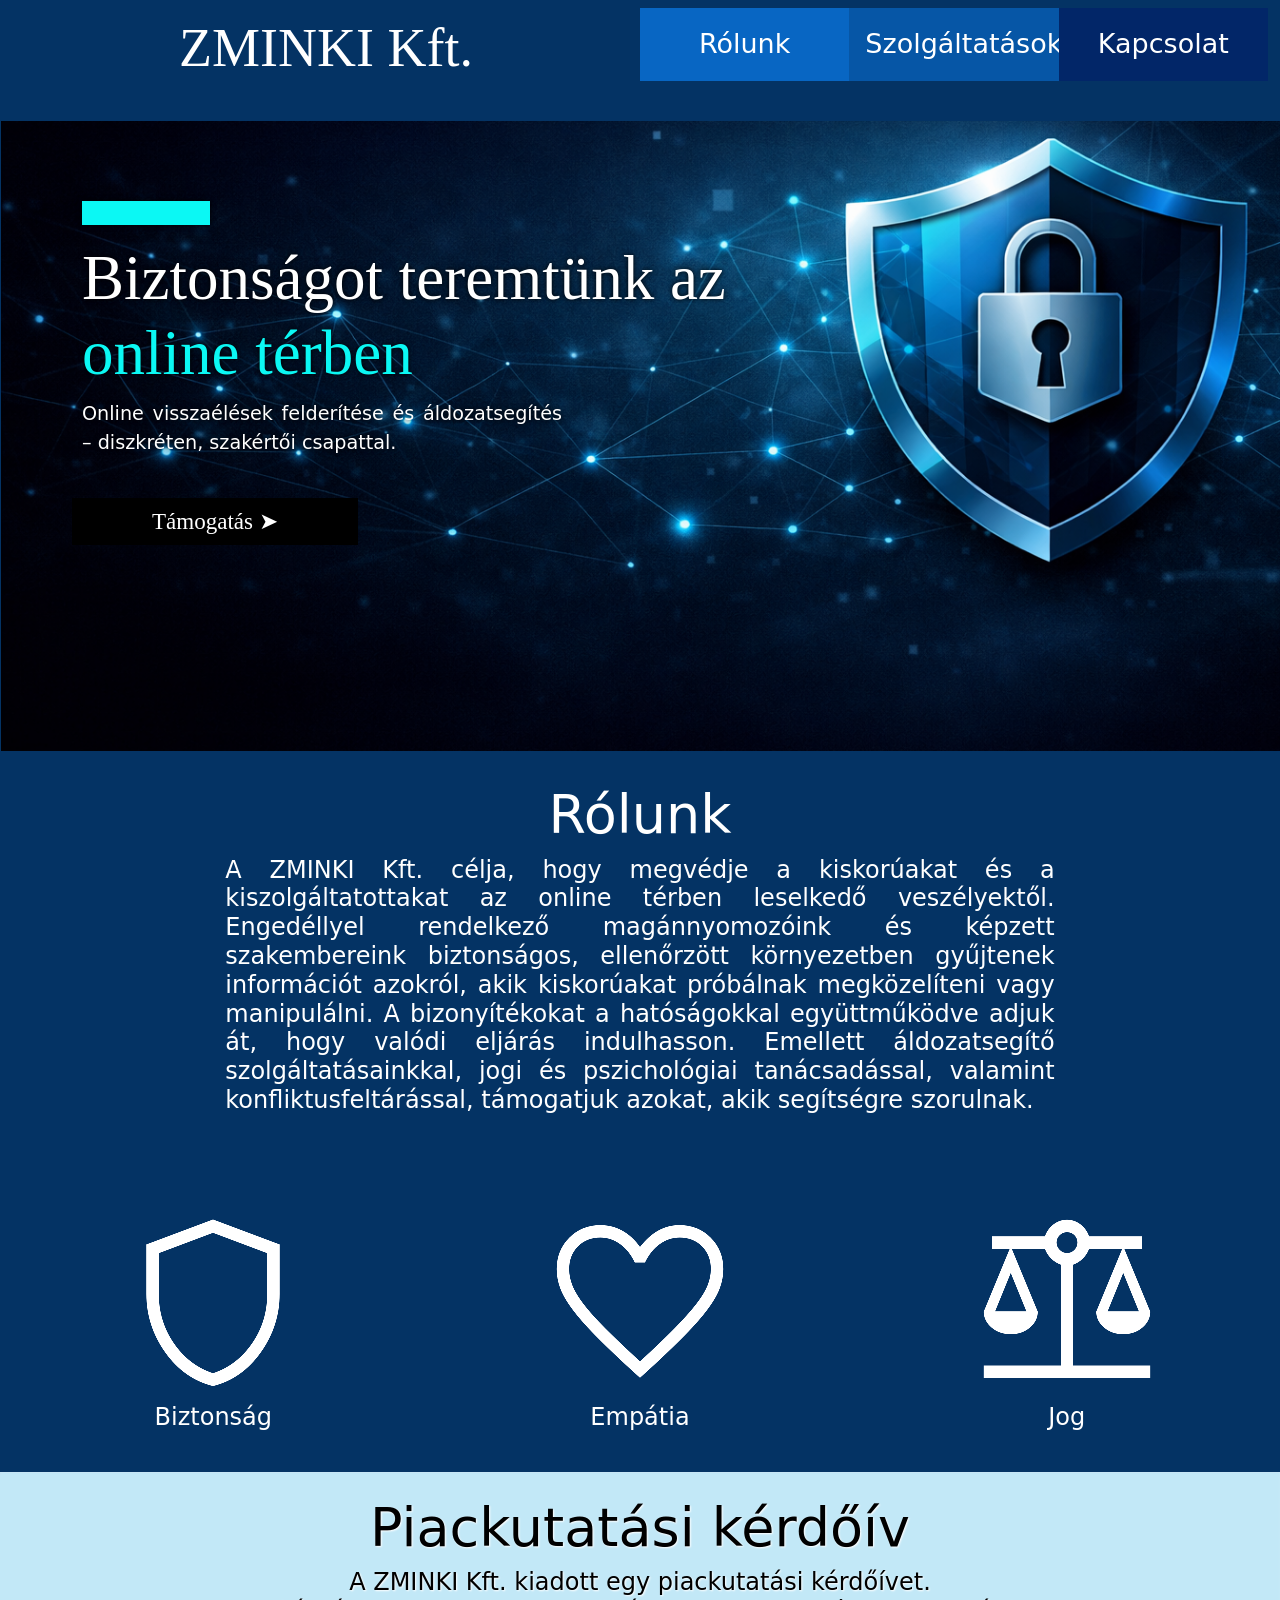
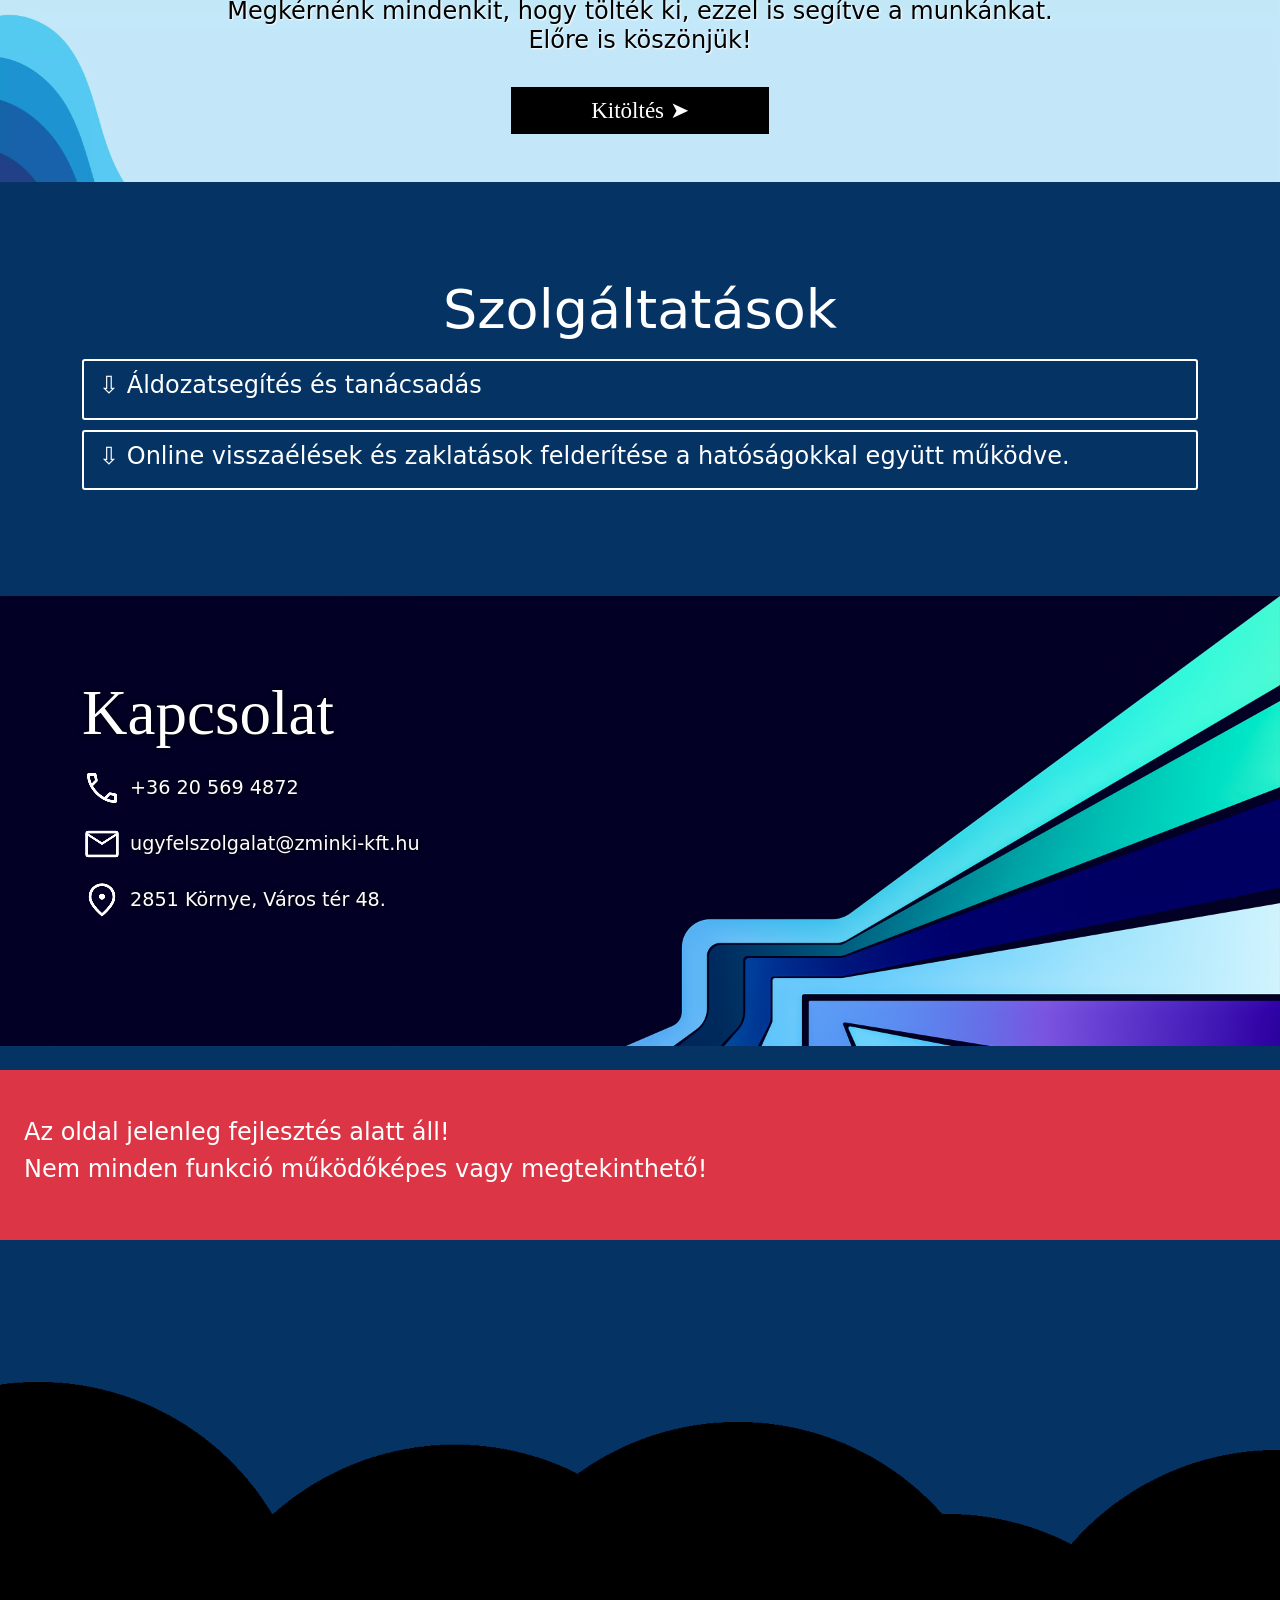
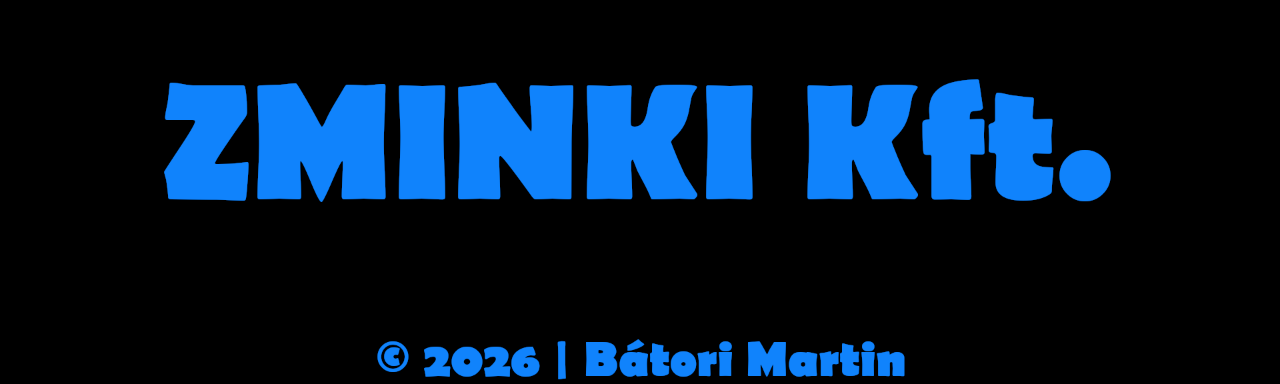
==== index.html @ 5c05c4fd "Add files via upload" ====
<!DOCTYPE html>
<html lang="hu">
<head>
    <meta charset="UTF-8">
    <meta name="viewport" content="width=device-width, initial-scale=1.0">
    <title>Főoldal - Zminki Kft.</title>
    <link href="https://cdn.jsdelivr.net/npm/bootstrap@5.3.8/dist/css/bootstrap.min.css" rel="stylesheet" integrity="sha384-sRIl4kxILFvY47J16cr9ZwB07vP4J8+LH7qKQnuqkuIAvNWLzeN8tE5YBujZqJLB" crossorigin="anonymous">
    <link rel="stylesheet" href="css/style.css">
</head>
<body>
    
    <section class="nav">
        <div class="row container-fluid row1">
            <div class="col-md-6 logo mt-3"><h3>ZMINKI Kft.</h3> </div>
            <div class="col-md-2 menu" style="background-color: rgb(8, 102, 195); color: white;"><a href="#rolunk">Rólunk</a></div>
            <div class="col-md-2 menu" style="background-color: rgb(6, 86, 166); color: white;"><a href="#szolgaltatasok">Szolgáltatások</a></div>
            <div class="col-md-2 menu" style="background-color: rgb(2, 38, 104); color: white;"><a href="#kapcsolat">Kapcsolat</a></div>
        </div>
    </section>

    <header>
        <div class="container">
            <h1><p class="vonal"></p>Biztonságot teremtünk az<br><span class="kiemelt">online térben</span></h1>
            <p>Online visszaélések felderítése és áldozatsegítés – diszkréten, szakértői csapattal.</p>
        </div>
        <a href="https://www.paypal.com/paypalme/batorimartin" target="_blank" class="ms-5">
        <button>Támogatás ➤</button></a>

    </header>

    <main>
        <section class="container-fluid rolunk" id="rolunk">
            <h3>Rólunk</h3>
            <div class="row">
                <div class="col-md-2"></div>
                <div class="col-md-8">
                    <h4>A ZMINKI Kft. célja, hogy megvédje a kiskorúakat és a kiszolgáltatottakat az online térben leselkedő veszélyektől. Engedéllyel rendelkező magánnyomozóink és képzett szakembereink biztonságos, ellenőrzött környezetben gyűjtenek információt azokról, akik kiskorúakat próbálnak megközelíteni vagy manipulálni. A bizonyítékokat a hatóságokkal együttműködve adjuk át, hogy valódi eljárás indulhasson. Emellett áldozatsegítő szolgáltatásainkkal, jogi és pszichológiai tanácsadással, valamint konfliktusfeltárással, támogatjuk azokat, akik segítségre szorulnak.</h4>
                </div>
                <div class="col-md-2"></div>
            </div>   
            <div class="row mt-5">
                <div class="col-md-4">
                    <img src="pictures/shield_200dp_FFFFFF_FILL0_wght400_GRAD0_opsz48.png" alt=""><br><h4 class="text-center">Biztonság</h4>
                </div>
                <div class="col-md-4">
                    <img src="pictures/favorite_200dp_FFFFFF_FILL0_wght400_GRAD0_opsz48.png"><br><h4 class="text-center">Empátia</h4>
                </div>
                <div class="col-md-4">
                    <img src="pictures/balance_200dp_FFFFFF_FILL0_wght400_GRAD0_opsz48.png"><br><h4 class="text-center">Jog</h4>
                </div>
            </div>      
        </section>

        <section id="piackutatas" class="py-4 text-center">
            <h3 style="color: black; text-shadow: 1px 1px 2px white;">Piackutatási kérdőív</h3>
            <h4 class="text-center" style="color: black; text-shadow: 1px 1px 2px white;">A ZMINKI Kft. kiadott egy piackutatási kérdőívet. <br>
                Megkérnénk mindenkit, hogy tölték ki, ezzel is segítve a munkánkat. <br>
                Előre is köszönjük!</h4>
                <a href="kerdoiv.html"><button>Kitöltés ➤</button></a>
        </section>

        <section class="container-fluid py-5 my-5" id="szolgaltatasok">
           <h3>Szolgáltatások</h3>             
            <div>
                <div class="container mt-3">
                    <details>
                        <summary><h4>⇩ Áldozatsegítés és tanácsadás</h4></summary>
                        <p style="max-width: 2000px;">- Pszichológiai és jogi tanácsadás: Az ügyfelek kedvezményes áron juthatnak hozzá jogi és pszichoógiai segítséghez, amelyet szakképzett munkatársain végeznek. <br> - Konfliktusfeltárás családi vagy párkapcsolati helyzetekben: Az ügyfelek próbára tehetik szerettüket képzett magánnyomozók és színészek segítségével.</p>
                    </details>
                </div>
                <div class="container">
                    <details>
                        <summary><h4>⇩ Online visszaélések és zaklatások felderítése a hatóságokkal együtt működve.</h4></summary>
                        <p style="max-width: 10000px;">- A cég magánnyomozói engedéllyel rendelkező személyeket alkalmaz, akik a rendőrséggel működnek együtt és információkat gyűjtenek, olyan személyekről, akik kiskorúak tulajdonában lévőnek tűnő közösségi média profilokkal próbálnak kapcsolatba lépni, azzal a céllal, hogy a kiskorúakat bármilyen módon kizsákmányolják. <br> - A kiskorúakra potenciálisan veszélyt jelentő személyekkel, képzett felnőtt munkatársak kommunikálnak. Munkatársaink fiatalos megjelenésük és színészi képességük igénybevételével, biztonságos és ellenőrzött környezetben gyűjtenek adatokat. Amennyiben a hatóság számára releváns bizonyítékokat és azonosításra alkalmas információkat gyűjtenek össze hivatalos rendőrségi eljárást kezdeményeznek. </p>
                    </details>
                </div>
            </div>
        </section>

        <section id="kapcsolat">
            <div class="container">
                <h1>Kapcsolat</h1>
                <p></p>
                <p><img src="pictures/call_40dp_FFFFFF_FILL0_wght400_GRAD0_opsz40.png" class="me-2">+36 20 569 4872</p>
                <p><img src="pictures/mail_40dp_FFFFFF_FILL0_wght400_GRAD0_opsz40.png" class="me-2">ugyfelszolgalat@zminki-kft.hu</p>
                <p><img src="pictures/location_on_40dp_FFFFFF_FILL0_wght400_GRAD0_opsz40.png" class="me-2">2851 Környe, Város tér 48.</p>
            </div>
        </section>

        <section class="bg-danger py-5 px-4 my-4">
            <h4>Az oldal jelenleg fejlesztés alatt áll!</h4>
            <h4>Nem minden funkció működőképes vagy megtekinthető!</h4>
        </section>
    </main>

    <footer>
        <img src="pictures/footer.png" class="w-100">
    </footer>

</body>
</html>
---- css/style.css ----
body {
    margin: auto;
    width: 100%;
    background-color: #043364;
    font-size: larger;
}

header {
    background-image: url(../pictures/header.png);
    background-repeat: no-repeat;
    background-size: cover;
    min-height: 70vh;
}

h1 {
    font-family: fantasy;
    font-size: 7vh;
    color: white;
    text-shadow: 0 0 5px black;
    padding-top: 5rem;  
    text-align: left;
}

.kiemelt {
    color: rgb(11, 248, 244);
    text-shadow: 0 0 5px black;
}

.vonal {
    border-bottom: 1.5rem solid rgb(11, 248, 244);
    color: rgb(11, 248, 244);
    width: 8rem;
    box-shadow: 0 0 5px black;
}

p {
    color: white;
    font: 2vh;
    max-width: 30rem;
    width: 100%;
    text-shadow: 0 0 5px black;
    text-align: justify;
}

.row1 {
    font-size: 3vh;
    height: auto;
    padding-top: 0;
    background-color: #043364;
}

.logo {
    text-align: left;
    font-family: fantasy;
    align-items: center;
}

h3 {
    font-size: 6vh;
    color: white;
    text-align: center;
}

.row {
    padding-bottom: 2rem;
}

.menu {
    padding: 1rem;
    min-width: 160px;
    margin: auto;
}

.nav {
    width: 100%;
    display: flex;
    text-align: center;
    align-items: center;
    justify-content: center;
}

.menu:hover {
    font-weight: bold;
    transition: 1s;
}

.rolunk {
    margin-top: 2rem;
    text-align: center;
}

h4 {
    color: white;
    text-align: justify;
}

a {
    text-decoration: none;
    color: white;
    min-width: 160px;
}

details {
  padding: 10px 15px;
  border-radius: 3px;
  margin-bottom: 10px;
  color: white;
  border: 2px solid white;
}

summary {
  cursor: pointer;
  font-size: 1.1rem;
  display: flex;
  text-align: center;
}

#kapcsolat {
    background-image: url(../pictures/kapcsolat.jpg);
    background-repeat: no-repeat;
    background-size: cover;
    min-height: 50vh;
}

button {
    font-family: fantasy;
    padding: 0.4rem;
    border: none;
    color: white;
    background-color: black;
    font-size: larger;
    margin: 1.5rem;
    padding-left: 5rem;
    padding-right: 5rem;
}

button:hover {
    transition: 1s;
    color: rgb(11, 248, 244);
}

#piackutatas {
    background-image: url(../pictures/piackutatas.webp);
    background-repeat: no-repeat;
    background-size: cover;
    min-height: 30vh;
}
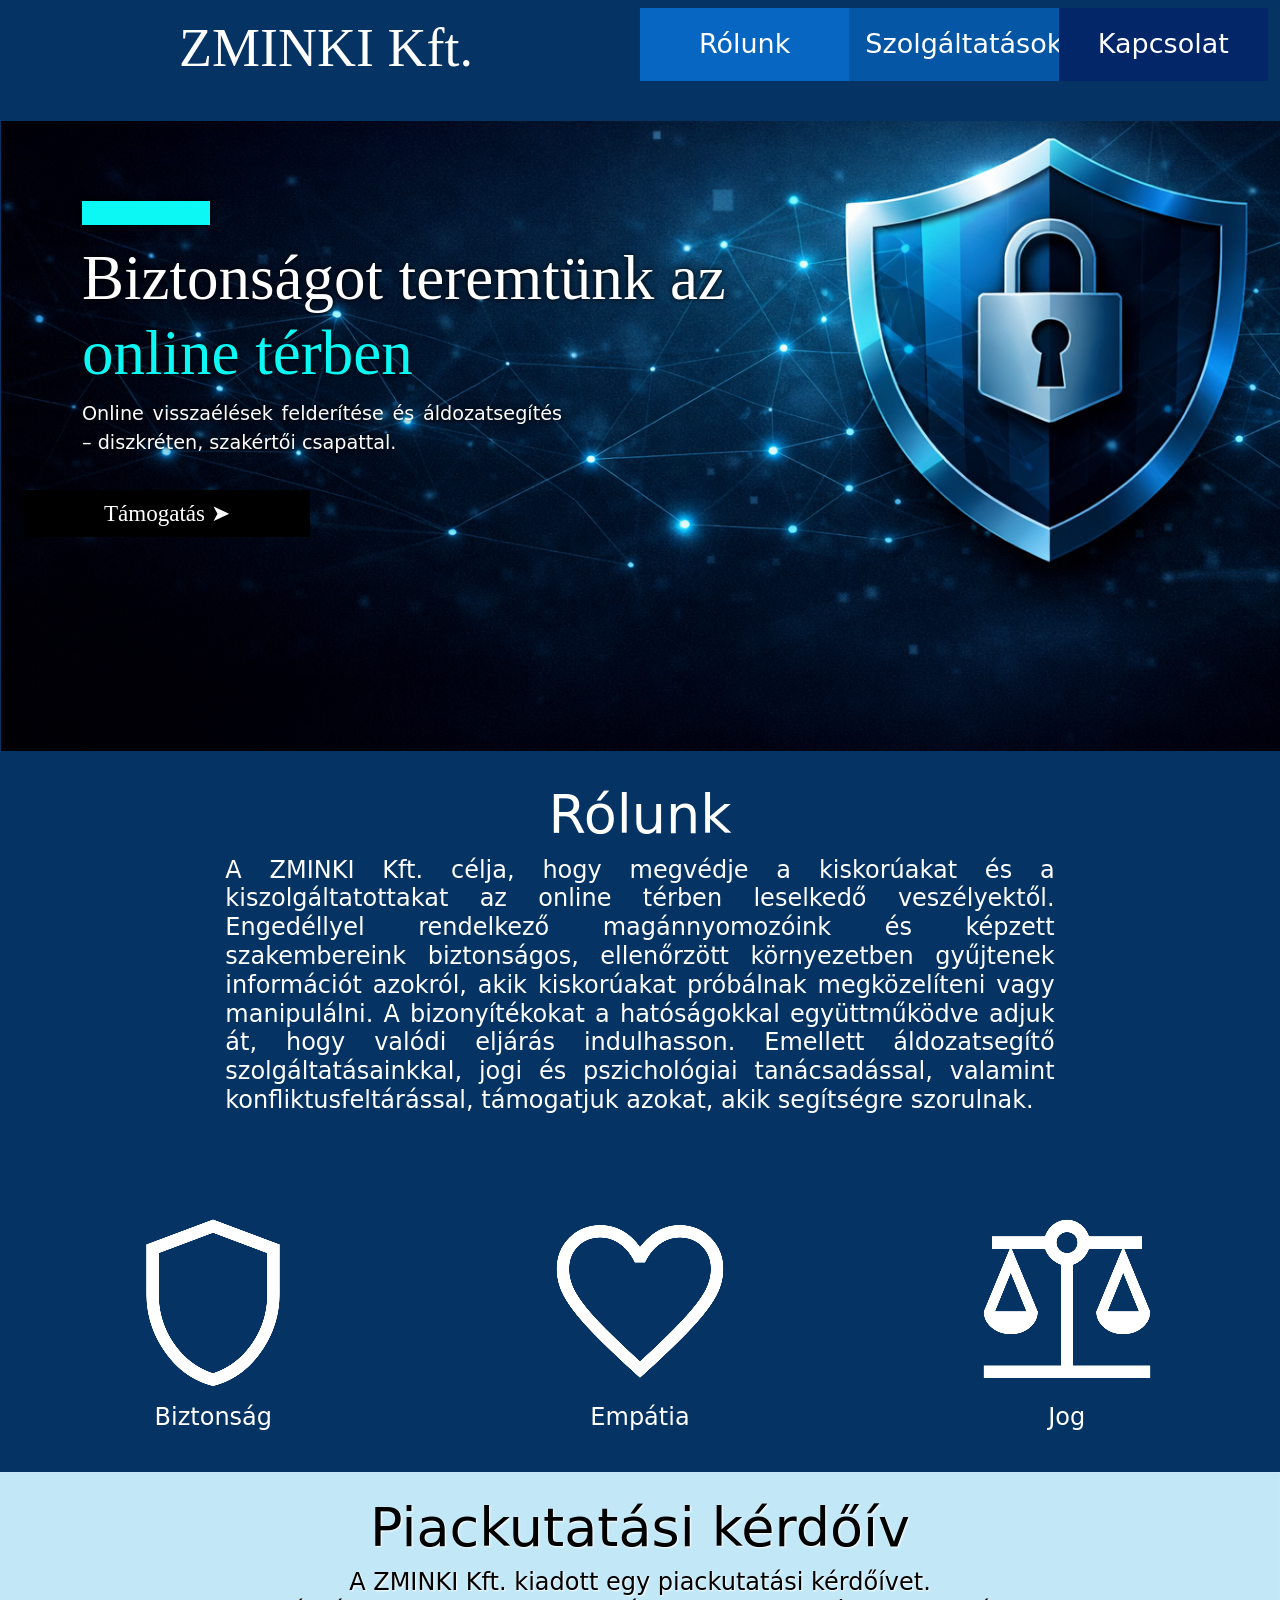
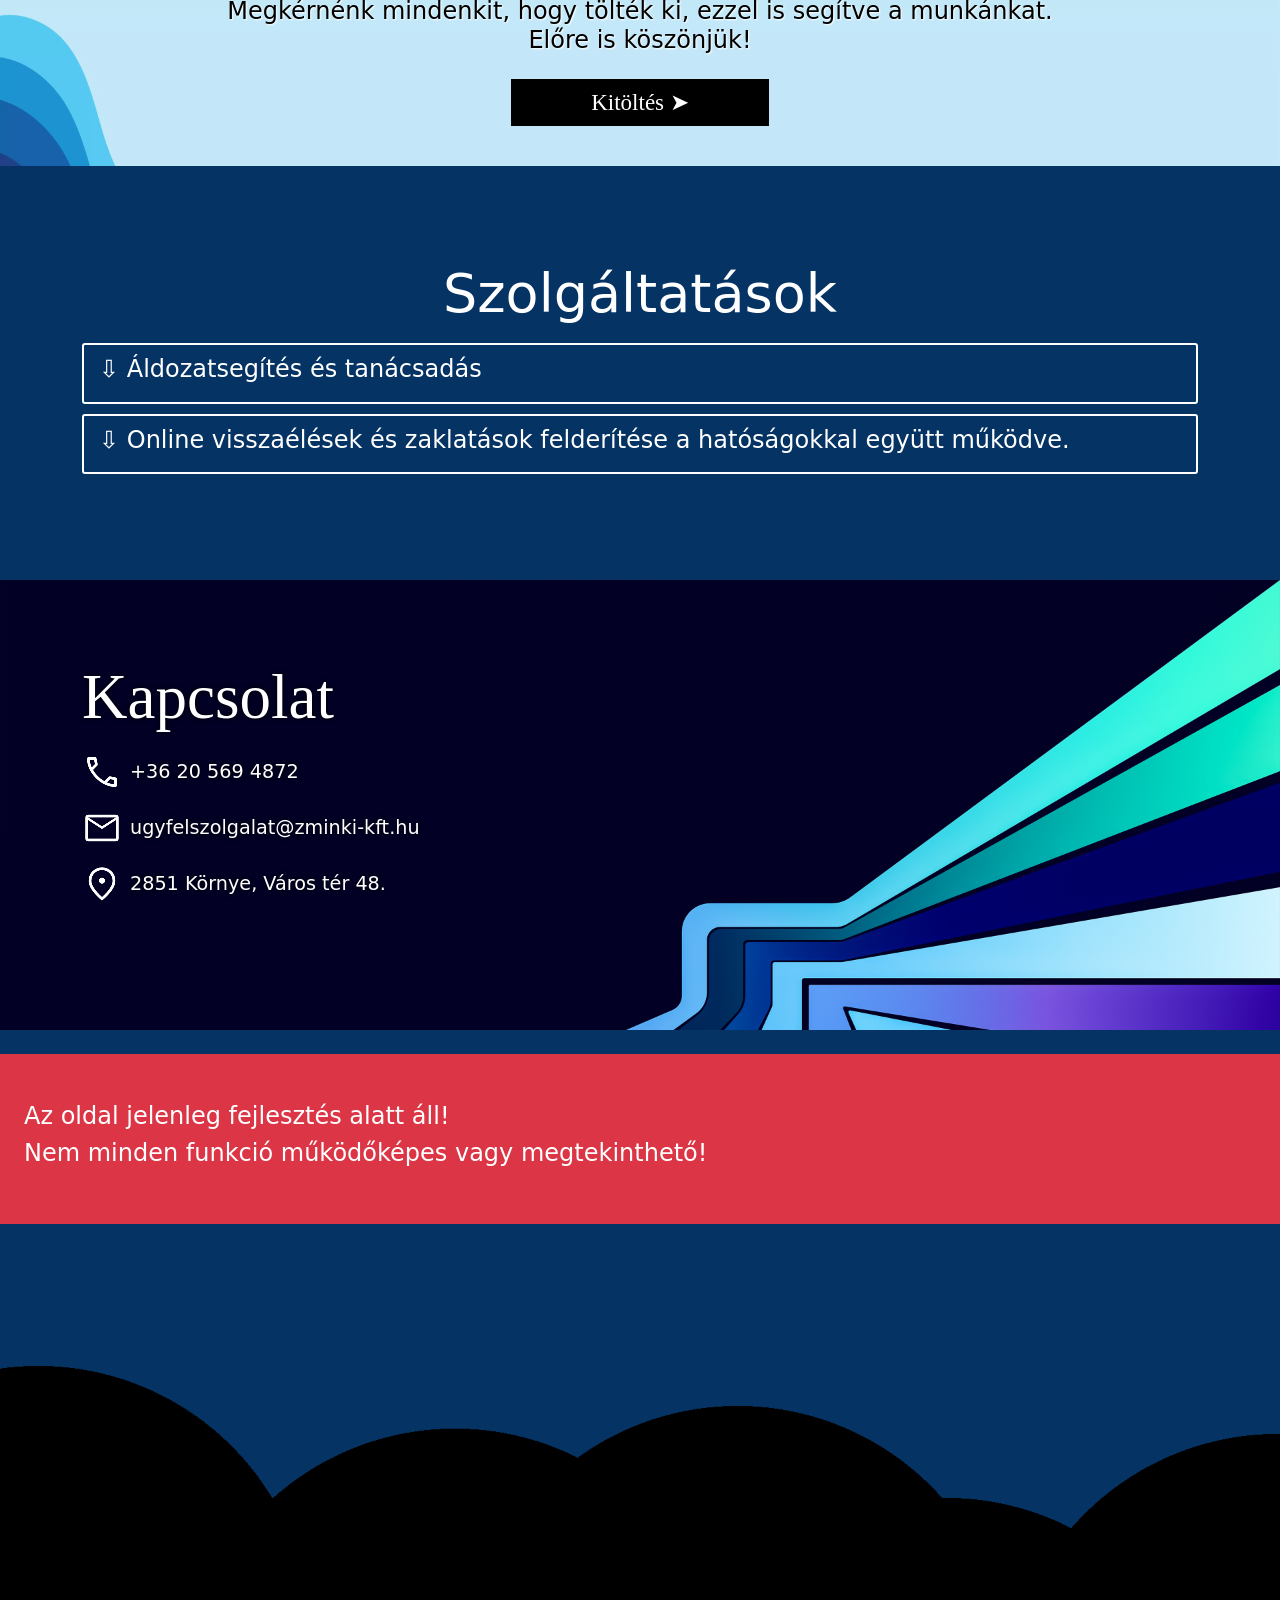
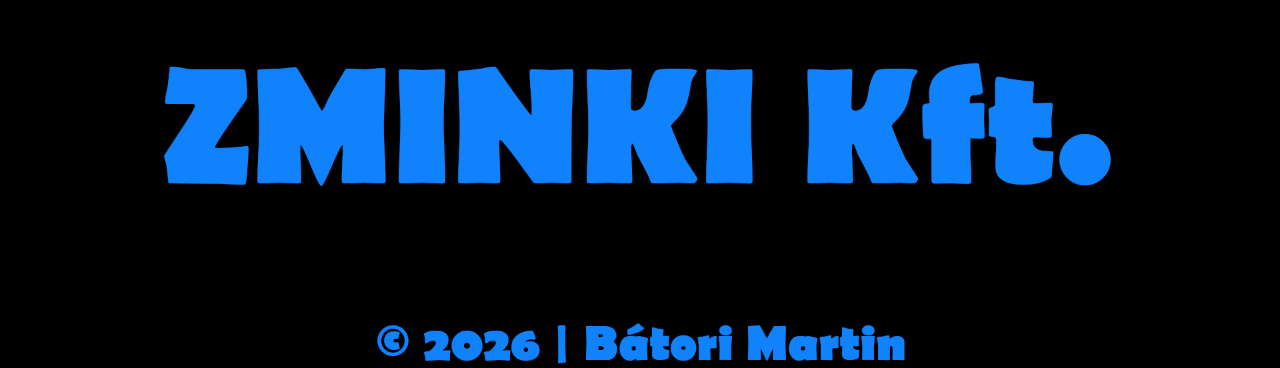
==== commit c0f0dac5: "Fix HTML encoding issues in index.html" ====
--- a/index.html
+++ b/index.html
@@ -23,7 +23,7 @@
             <h1><p class="vonal"></p>Biztonságot teremtünk az<br><span class="kiemelt">online térben</span></h1>
             <p>Online visszaélések felderítése és áldozatsegítés – diszkréten, szakértői csapattal.</p>
         </div>
-        <a href="https://www.paypal.com/paypalme/batorimartin" target="_blank" class="ms-5">
+        <a href="https://www.paypal.com/paypalme/batorimartin" target="_blank" class="ms-2">
         <button>Támogatás ➤</button></a>
 
     </header>
@@ -98,4 +98,4 @@
     </footer>
 
 </body>
-</html>+</html>
--- a/css/style.css
+++ b/css/style.css
@@ -129,7 +129,7 @@
     color: white;
     background-color: black;
     font-size: larger;
-    margin: 1.5rem;
+    margin: 1rem;
     padding-left: 5rem;
     padding-right: 5rem;
 }
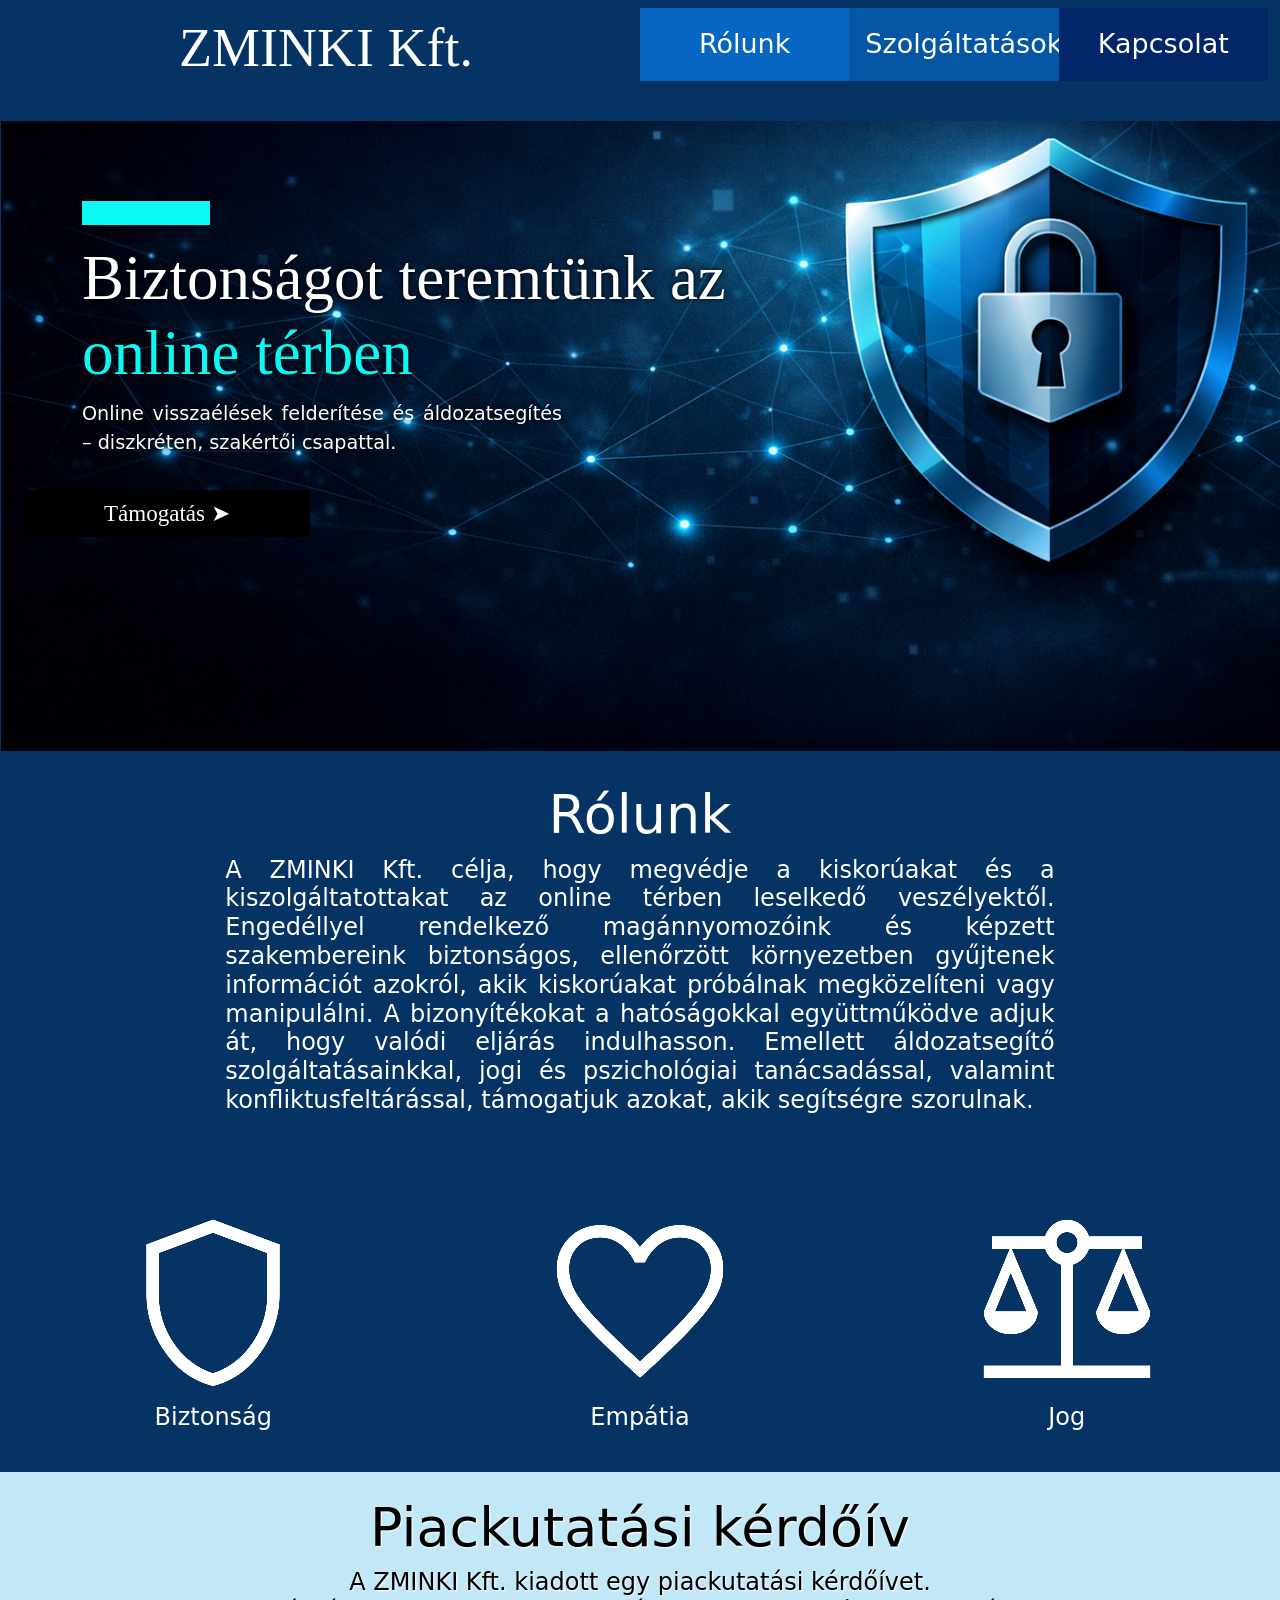
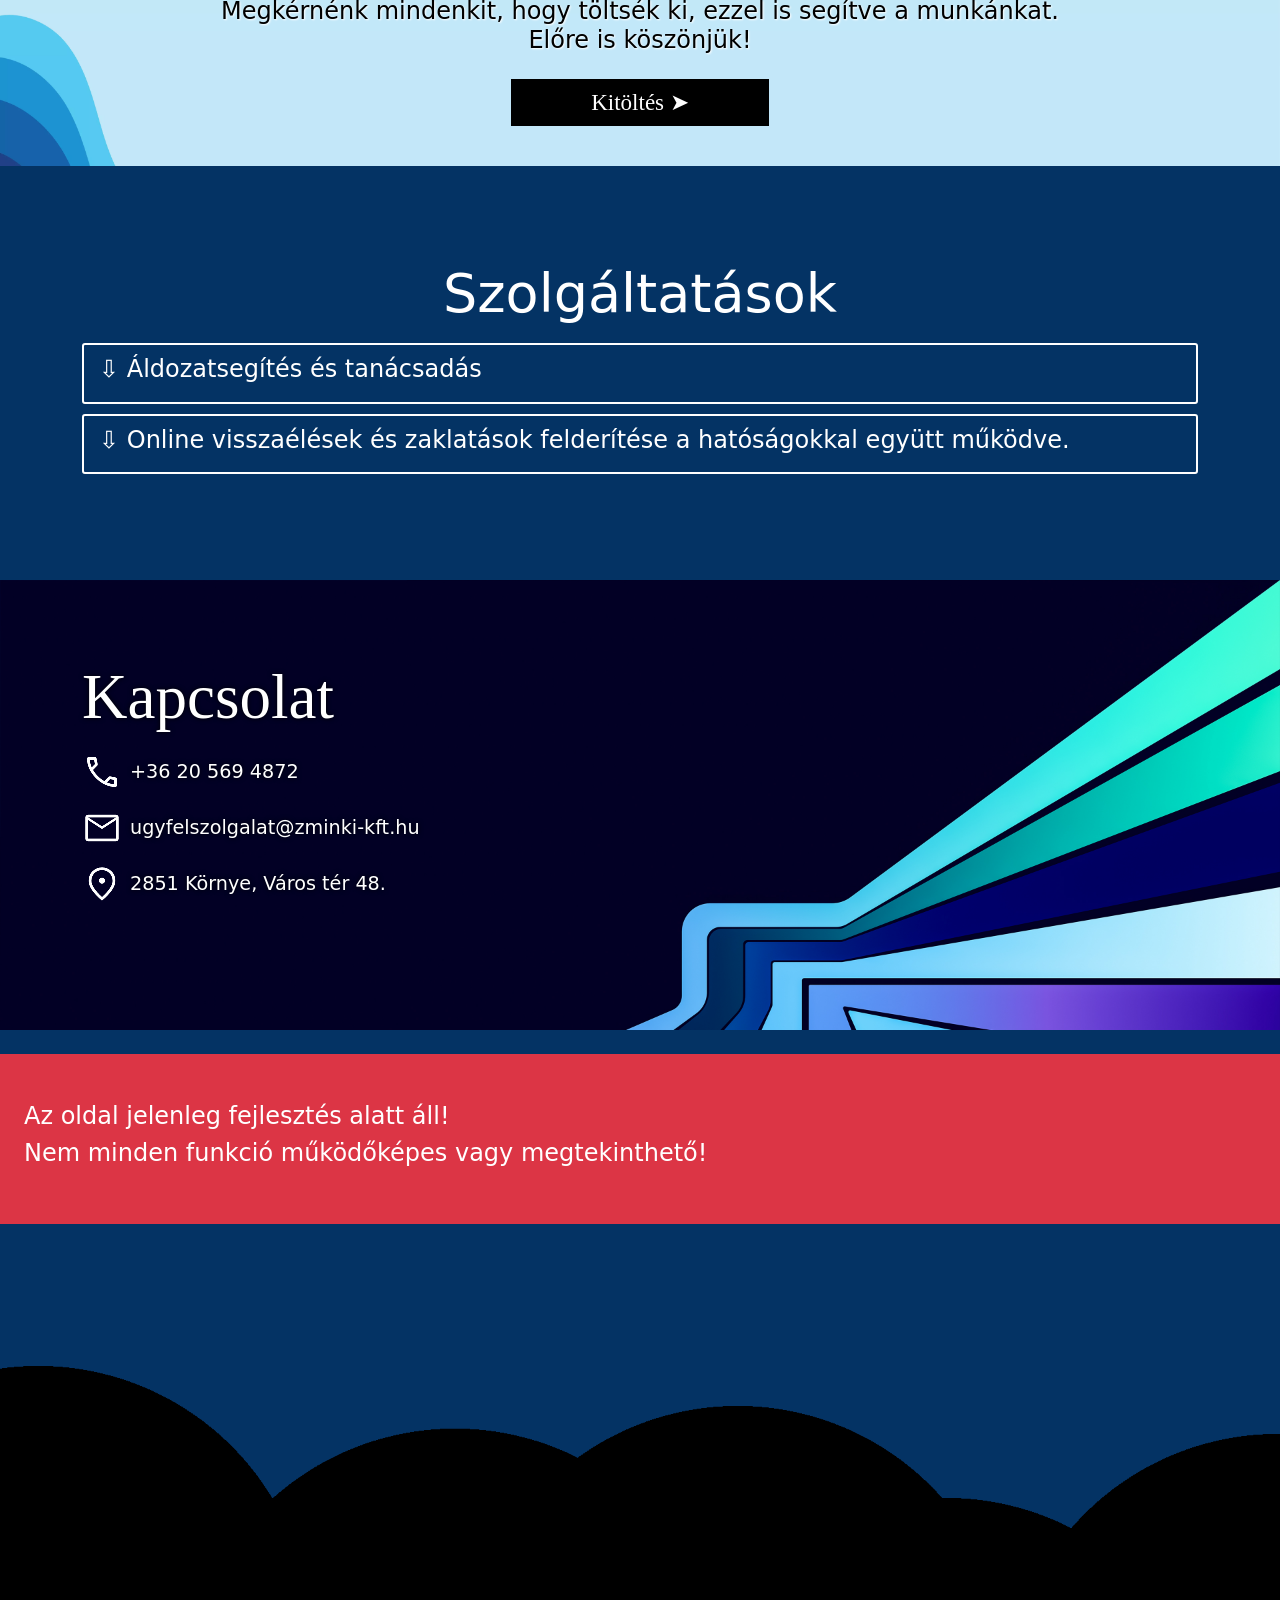
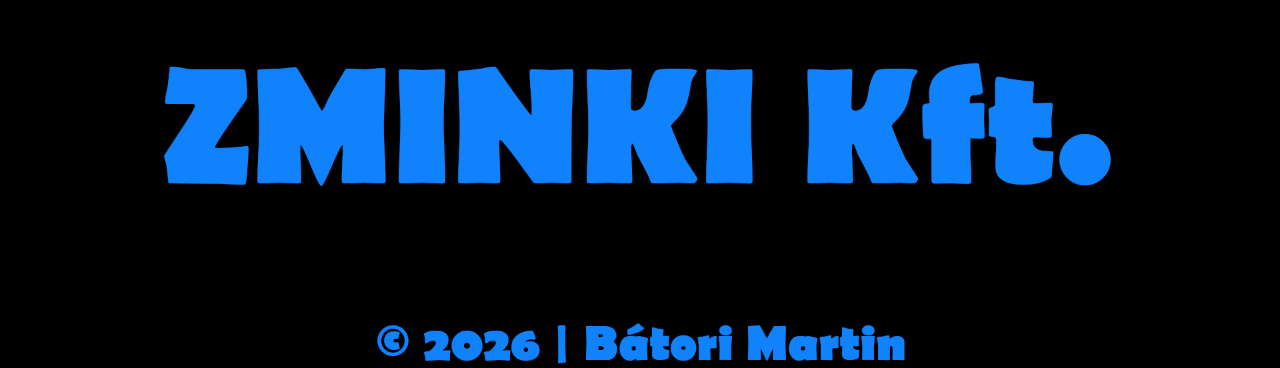
==== commit f462bf6b: "Fix HTML formatting and structure" ====
--- a/index.html
+++ b/index.html
@@ -54,7 +54,7 @@
         <section id="piackutatas" class="py-4 text-center">
             <h3 style="color: black; text-shadow: 1px 1px 2px white;">Piackutatási kérdőív</h3>
             <h4 class="text-center" style="color: black; text-shadow: 1px 1px 2px white;">A ZMINKI Kft. kiadott egy piackutatási kérdőívet. <br>
-                Megkérnénk mindenkit, hogy tölték ki, ezzel is segítve a munkánkat. <br>
+                Megkérnénk mindenkit, hogy töltsék ki, ezzel is segítve a munkánkat. <br>
                 Előre is köszönjük!</h4>
                 <a href="kerdoiv.html"><button>Kitöltés ➤</button></a>
         </section>
